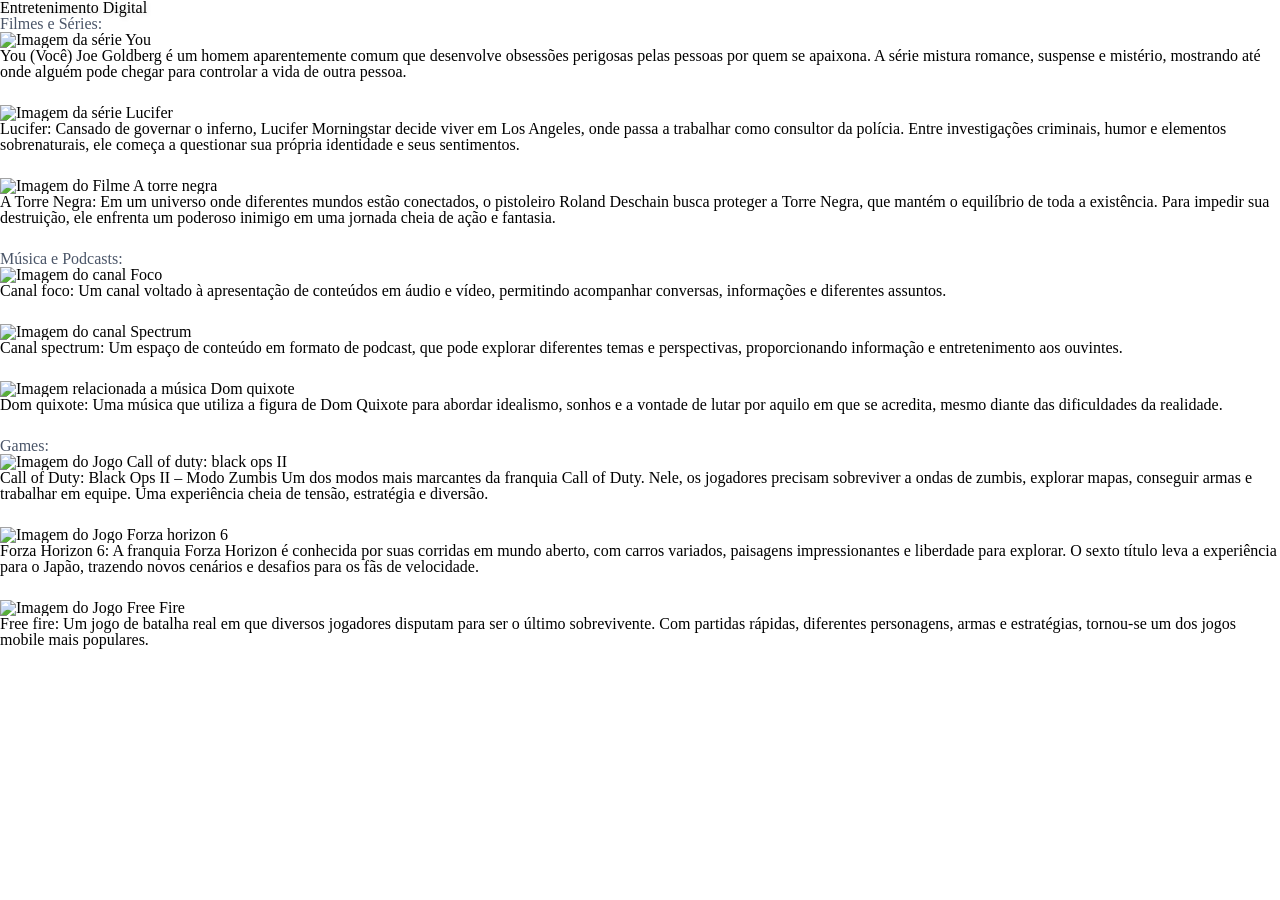
==== index.html @ cb96aa50 "Rename portal.html to index.html" ====
<!DOCTYPE html>
<html lang="pt-br">
<head>
    <meta charset="UTF-8">
    <meta name="viewport" content="width=device-width, initial-scale=1.0">
   <link rel="stylesheet" href="reset.css">
   <link rel="stylesheet" href="Paisagem.css">
    <title>Meu portal de entretenimento digital</title>
     <style>
        .entretenimento p {
            margin-bottom: 25px;
        }

        /* Personalização dos textos das seções */
        #secao-filmes h2 {
            color: #4a5568;
        }

        #secao-musica h2 {
            color: #4a5568;
        }

        #secao-games h2 {
            color: #4a5568;
        }
    </style>
</head>
<body>
    <h1 style="text-shadow: 2px 2px 4px rgba(0,0,0,0.1);">
        Entretenimento Digital
    </h1>
    <div class="mae">

  <div id="secao-filmes" class="entretenimento">       
     <h2>Filmes e Séries:</h2>
      <img src="You.png" alt="Imagem da série You">
      <p>You (Você)
     Joe Goldberg é um homem aparentemente comum que desenvolve obsessões perigosas pelas pessoas por quem se apaixona.
     A série mistura romance, suspense e mistério, mostrando até onde alguém pode chegar para controlar a vida de outra pessoa.</p>
     <img src="Lucifer.png" alt="Imagem da série Lucifer">
     <p>Lucifer:
     Cansado de governar o inferno, Lucifer Morningstar decide viver em Los Angeles, onde passa a trabalhar como consultor da polícia.
     Entre investigações criminais, humor e elementos sobrenaturais, ele começa a questionar sua própria identidade e seus sentimentos.</p>
      <img src="torre.png" alt="Imagem do Filme A torre negra">
      <p>A Torre Negra:
     Em um universo onde diferentes mundos estão conectados, o pistoleiro Roland Deschain busca proteger a Torre Negra, que mantém o equilíbrio de toda a existência.
     Para impedir sua destruição, ele enfrenta um poderoso inimigo em uma jornada cheia de ação e fantasia.</p>
     </div>
     <div id="secao-musica" class="entretenimento">
     <h2>Música e Podcasts:</h2>
     <img src="Foco.png" alt="Imagem do canal Foco">
     <p>Canal foco: Um canal voltado à apresentação de conteúdos em áudio e vídeo, permitindo acompanhar conversas, informações e diferentes assuntos.</p>
     <img src="Spectrum.png" alt="Imagem do canal Spectrum">
     <p>Canal spectrum: Um espaço de conteúdo em formato de podcast, que pode explorar diferentes temas e perspectivas, proporcionando informação e entretenimento aos ouvintes.</p>
     <img src="Dom.png" alt="Imagem relacionada a música Dom quixote">
     <p>Dom quixote: Uma música que utiliza a figura de Dom Quixote para abordar idealismo, sonhos e a vontade de
        lutar por aquilo em que se acredita, mesmo diante das dificuldades da realidade.</p>
      </div>
     <div  id="secao-games" class="entretenimento">
     <h2>Games:</h2>
     <img src="Call.png" alt="Imagem do Jogo Call of duty: black ops II">
     <p> Call of Duty: Black Ops II – Modo Zumbis
     Um dos modos mais marcantes da franquia Call of Duty. Nele, os jogadores precisam sobreviver a ondas de zumbis, explorar mapas, conseguir armas e trabalhar em equipe.
     Uma experiência cheia de tensão, estratégia e diversão.</p>
     <img src="Forza.png" alt="Imagem do Jogo Forza horizon 6">
     <p>Forza Horizon 6:
     A franquia Forza Horizon é conhecida por suas corridas em mundo aberto, com carros variados, paisagens impressionantes 
     e liberdade para explorar. O sexto título leva a experiência para o Japão, trazendo novos cenários e desafios para os fãs de velocidade.</p>
     <img src="Freefire.png" alt="Imagem do Jogo Free Fire">
     <p>Free fire: Um jogo de batalha real em que diversos jogadores disputam para ser o último sobrevivente. Com partidas rápidas, diferentes personagens, armas e estratégias, tornou-se um dos jogos mobile mais populares.</p>
     </div>
    
  </div>
</body>
</html>
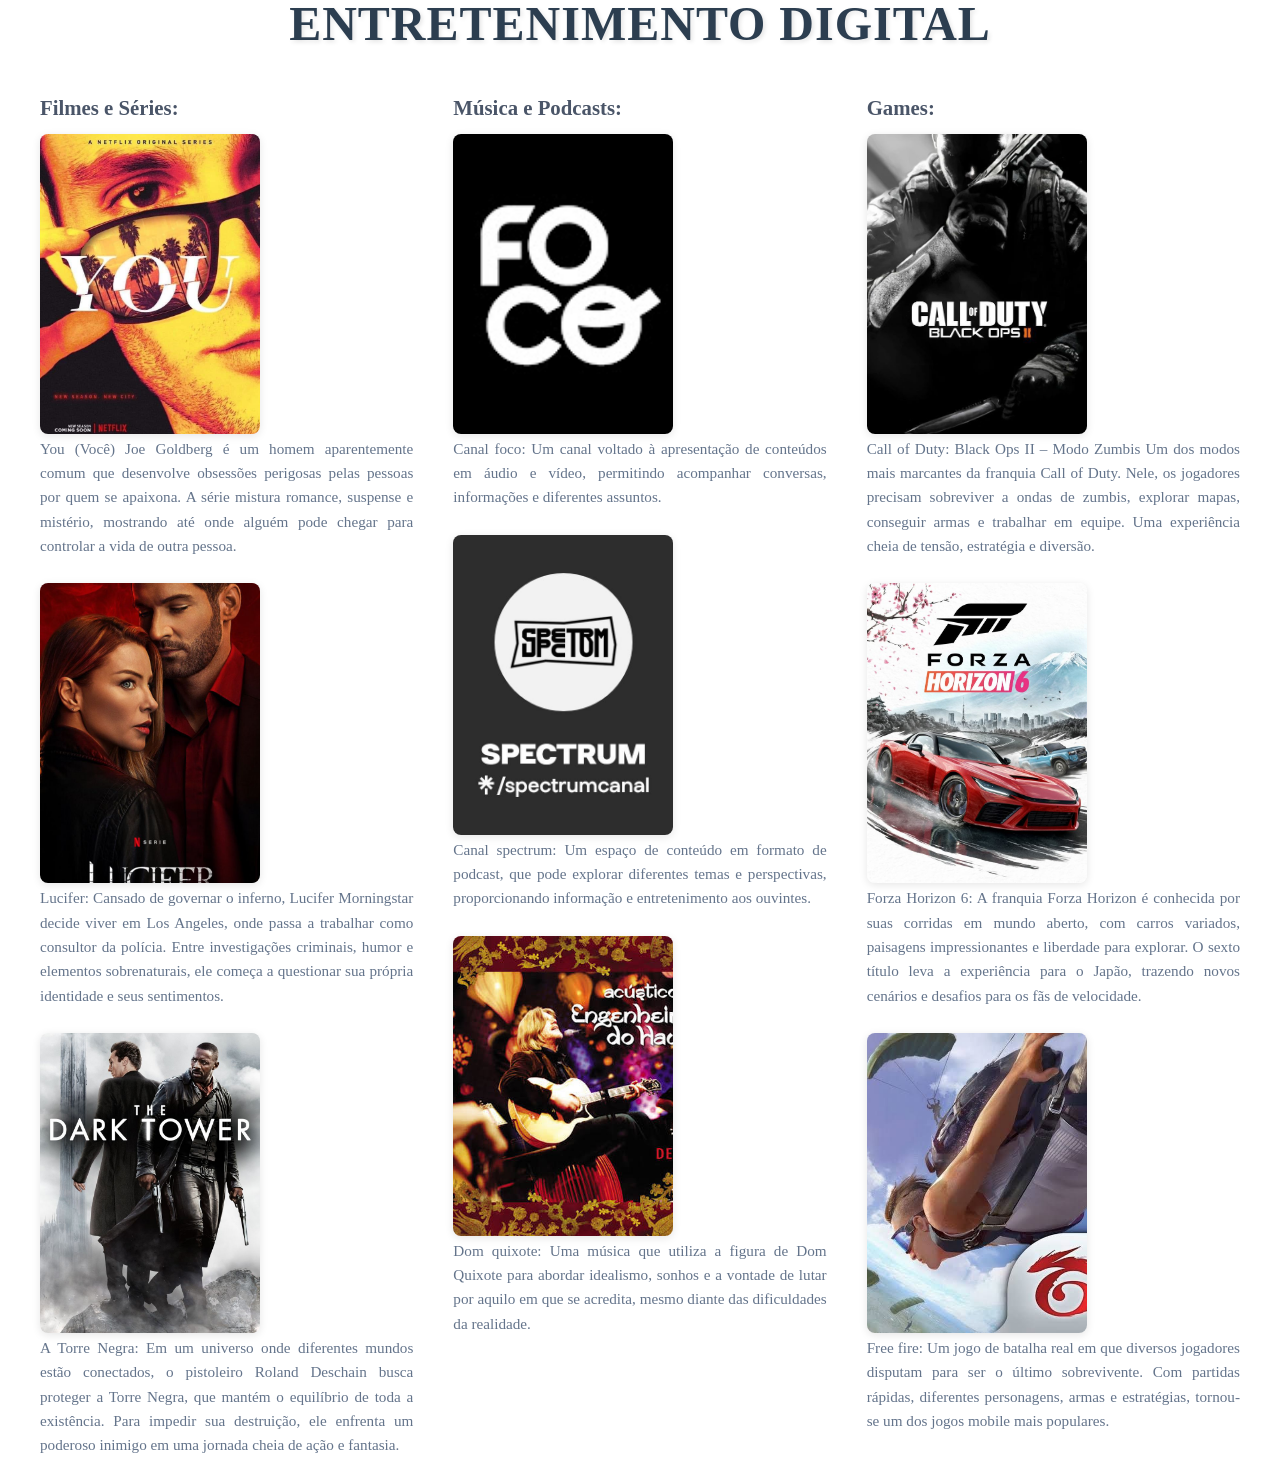
==== commit 63633ffe: "Update index.html" ====
--- a/index.html
+++ b/index.html
@@ -41,7 +41,7 @@
      <p>Lucifer:
      Cansado de governar o inferno, Lucifer Morningstar decide viver em Los Angeles, onde passa a trabalhar como consultor da polícia.
      Entre investigações criminais, humor e elementos sobrenaturais, ele começa a questionar sua própria identidade e seus sentimentos.</p>
-      <img src="torre.png" alt="Imagem do Filme A torre negra">
+      <img src="Torre.png" alt="Imagem do Filme A torre negra">
       <p>A Torre Negra:
      Em um universo onde diferentes mundos estão conectados, o pistoleiro Roland Deschain busca proteger a Torre Negra, que mantém o equilíbrio de toda a existência.
      Para impedir sua destruição, ele enfrenta um poderoso inimigo em uma jornada cheia de ação e fantasia.</p>
--- a/Paisagem.css
+++ b/Paisagem.css
@@ -0,0 +1,56 @@
+
+/* Container principal: define o layout flexível em linha (colunas lado a lado) */
+.mae{  
+    display: flex; 
+    flex-direction: row;
+    justify-content: center;   
+    align-items: flex-start;   
+    gap: 40px;                 
+    max-width: 1200px;          
+    margin: 0 auto;          
+}
+
+/* Título principal da página */
+h1{ 
+    display: block;
+    text-align: center;
+    width: 100%;
+    font-size: 3rem;          
+    font-weight: 800;           
+    color: #2c3e50;            
+    letter-spacing: 1px;      
+    margin-bottom: 50px;       
+    text-transform: uppercase; 
+}
+
+/* Subtítulos das seções de entretenimento */
+.entretenimento h2{ 
+    color: #4a5568;            
+    font-size: 1.3rem;
+    font-weight: 600;
+    margin-bottom: 15px;       
+}
+.entretenimento {
+    flex: 1;              
+    min-width: 280px;
+}
+/* Padronização e dimensionamento das imagens */
+.entretenimento img {
+    width: 100%;               
+    max-width: 220px;          
+    height: 300px;
+    object-fit: cover;        
+    border-radius: 8px; 
+    box-shadow: 0 2px 8px rgba(0,0,0,0.1); 
+}
+
+/* Formatação dos textos explicativos */
+.entretenimento p {
+    font-size: 0.95rem;        
+    color: #64748b;            
+    line-height: 1.6;          
+    text-align: justify;      
+}
+
+
+
